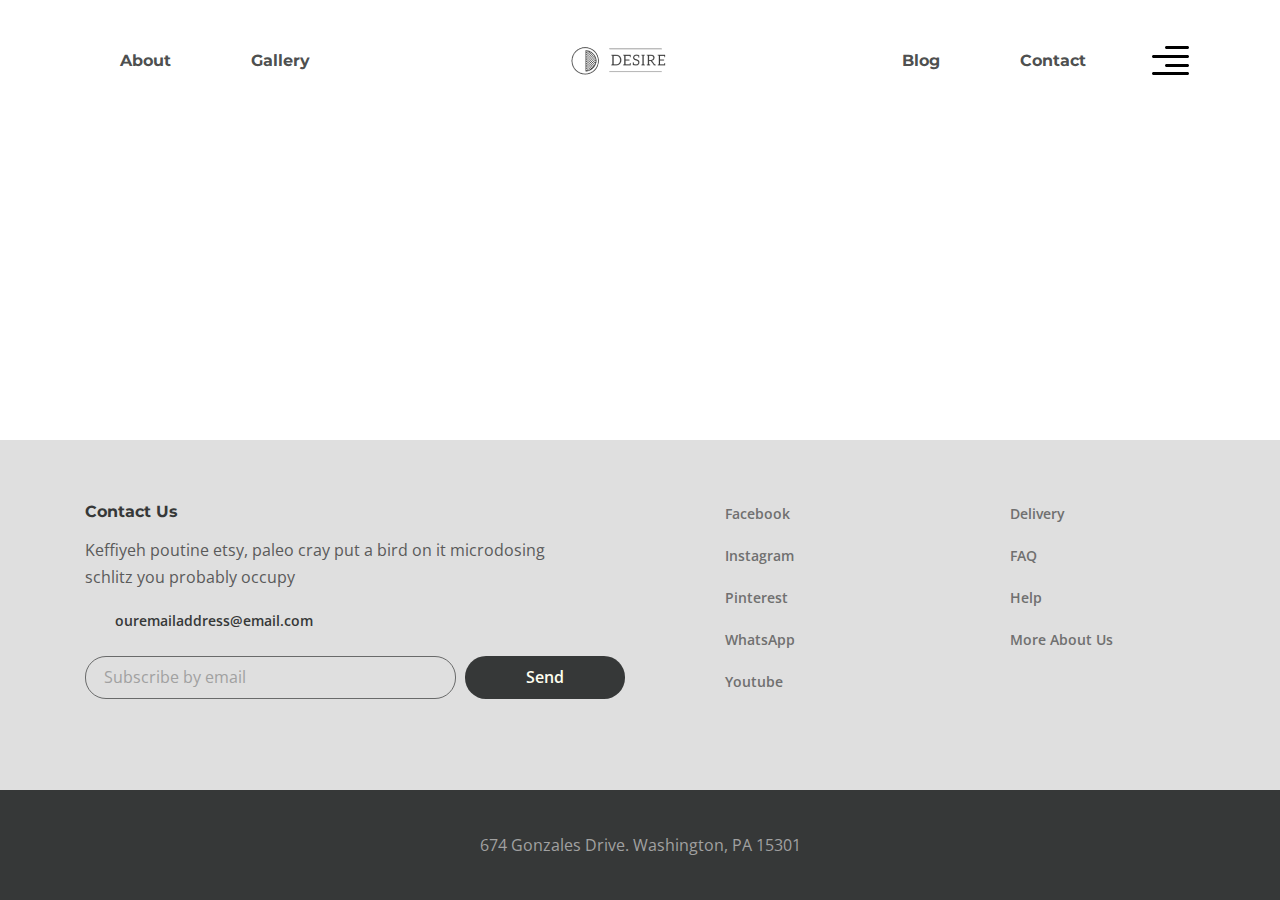
==== app/index.html @ 01f52d3f "Шапка готова, футер без иконок" ====
<!DOCTYPE html>
<html lang="en">
  <head>
    <meta charset="UTF-8" />
    <meta name="viewport" content="width=device-width, initial-scale=1.0" />
    <title>Document</title>
    <link rel="preconnect" href="https://fonts.googleapis.com" />
    <link rel="preconnect" href="https://fonts.gstatic.com" crossorigin />
    <link
      href="https://fonts.googleapis.com/css2?family=Montserrat:wght@700&family=Open+Sans:wght@400;600&display=swap"
      rel="stylesheet"
    />
    <link rel="stylesheet" href="css/style.min.css" />
  </head>

  <body>
    <div class="wrapper">
      <header class="header">
        <div class="container">
          <div class="header__inner">
            <nav class="menu">
              <ul class="menu__list">
                <li class="menu__list-item">
                  <a class="menu__list-link" href="#">About</a>
                </li>
                <li class="menu__list-item">
                  <a class="menu__list-link" href="#">Gallery</a>
                </li>
              </ul>
            </nav>
            <a class="logo" href="#">
              <img src="images/logo.png" alt="" />
            </a>
            <nav class="menu">
              <ul class="menu__list">
                <li class="menu__list-item">
                  <a class="menu__list-link" href="#">Blog</a>
                </li>
                <li class="menu__list-item">
                  <a class="menu__list-link" href="#">Contact</a>
                </li>
              </ul>
            </nav>
            <button class="header__btn">
              <img src="images/icon_menu.svg" alt="" />
            </button>
          </div>
        </div>
      </header>
      <main class="main"></main>
      <footer class="footer">
        <div class="footer__content">
          <div class="container">
            <div class="footer__inner">
              <div class="footer__info">
                <h6 class="footer__info-title">Contact Us</h6>
                <p class="footer__info-text">
                  Keffiyeh poutine etsy, paleo cray put a bird on it microdosing
                  schlitz you probably occupy
                </p>
                <a
                  class="footer__info-email"
                  href="mailto:ouremailaddress@email.com"
                >
                  ouremailaddress@email.com
                </a>
                <form class="footer_form">
                  <input
                    class="footer_form-input"
                    type="text"
                    placeholder="Subscribe by email"
                  />
                  <button class="footer_form-button" type="submit">Send</button>
                </form>
              </div>
              <ul class="footer__social">
                <li class="footer__social-item">
                  <a class="footer__social-link" href="#">Facebook</a>
                </li>
                <li class="footer__social-item">
                  <a class="footer__social-link" href="#">Instagram</a>
                </li>
                <li class="footer__social-item">
                  <a class="footer__social-link" href="#">Pinterest</a>
                </li>
                <li class="footer__social-item">
                  <a class="footer__social-link" href="#">WhatsApp</a>
                </li>
                <li class="footer__social-item">
                  <a class="footer__social-link" href="#">Youtube</a>
                </li>
              </ul>
              <nav class="footer__menu">
                <ul class="footer__menu-list">
                  <li class="footer__menu-item">
                    <a class="footer__menu-link" href="#">Delivery</a>
                  </li>
                  <li class="footer__menu-item">
                    <a class="footer__menu-link" href="#">FAQ</a>
                  </li>
                  <li class="footer__menu-item">
                    <a class="footer__menu-link" href="#">Help</a>
                  </li>
                  <li class="footer__menu-item">
                    <a class="footer__menu-link" href="#">More About Us</a>
                  </li>
                </ul>
              </nav>
            </div>
          </div>
        </div>
        <div class="footer__copyright">
          <div class="container">
            <p>674 Gonzales Drive. Washington, PA 15301</p>
          </div>
        </div>
      </footer>
    </div>

    <script src="js/main.min.js"></script>
  </body>
</html>
---- app/css/style.min.css ----
.menu__list-link,.footer__info-title{font-family:"Montserrat", sans-serif;font-weight:700}html{-webkit-box-sizing:border-box;box-sizing:border-box}*,*::after,*::before{-webkit-box-sizing:inherit;box-sizing:inherit}ul[class],ol[class]{padding:0}body,h1,h2,h3,h4,h5,h6,p,ul,ol,li,figure,figcaption,blockquote,dl,dd{margin:0;font-size:inherit}ul[class]{list-style:none}img{max-width:100%;display:block}input,button,textarea,select{font:inherit}a{text-decoration:none}html,body{height:100%}body{font-family:"Open Sans", sans-serif;font-weight:400;font-size:16px;line-height:27px;color:#5a5a5a}.wrapper{display:-webkit-box;display:-ms-flexbox;display:flex;-webkit-box-orient:vertical;-webkit-box-direction:normal;-ms-flex-direction:column;flex-direction:column;min-height:100%}.main{-webkit-box-flex:1;-ms-flex:1 0 auto;flex:1 0 auto}.footer{-webkit-box-flex:0;-ms-flex:0 0 auto;flex:0 0 auto}.container{max-width:1140px;margin:0 auto;padding:0 15px}.header__inner{display:-webkit-box;display:-ms-flexbox;display:flex;-webkit-box-pack:justify;-ms-flex-pack:justify;justify-content:space-between;-webkit-box-align:center;-ms-flex-align:center;align-items:center;height:120px}.header__btn{background-color:transparent;border:none;cursor:pointer}.menu{padding-right:15px}.menu__list{display:-webkit-box;display:-ms-flexbox;display:flex}.menu__list-item{padding-left:35px;padding-right:45px}.menu__list-link{color:rgba(54,56,56,0.9033);line-height:22px}.logo{margin:0 auto}.footer_form{display:-webkit-box;display:-ms-flexbox;display:flex}.footer_form-input{padding:7px 10px 7px 18px;border-radius:21px;background-color:transparent;border:1px solid rgba(54,56,56,0.7);width:100%}.footer_form-input::-webkit-input-placeholder{font-family:"Open Sans", sans-serif;font-weight:400;font-size:16px;line-height:72px;color:#a1a1a1}.footer_form-input::-moz-placeholder{font-family:"Open Sans", sans-serif;font-weight:400;font-size:16px;line-height:72px;color:#a1a1a1}.footer_form-input:-ms-input-placeholder{font-family:"Open Sans", sans-serif;font-weight:400;font-size:16px;line-height:72px;color:#a1a1a1}.footer_form-input::-ms-input-placeholder{font-family:"Open Sans", sans-serif;font-weight:400;font-size:16px;line-height:72px;color:#a1a1a1}.footer_form-input::placeholder{font-family:"Open Sans", sans-serif;font-weight:400;font-size:16px;line-height:72px;color:#a1a1a1}.footer_form-button{background-color:#363838;border:none;color:#fffff0;border-radius:21px;font-weight:600;padding:6px 12px;min-width:160px;margin-left:9px}.footer__content{background-color:#dfdfdf;padding:60px 0 80px 0}.footer__inner{display:-webkit-box;display:-ms-flexbox;display:flex;-webkit-box-pack:justify;-ms-flex-pack:justify;justify-content:space-between}.footer__info{width:540px}.footer__info-title{color:#363838;margin-bottom:14px;line-height:23px;font-size:16px}.footer__info-text{margin-bottom:16px;max-width:476px}.footer__info-email{font-weight:600;font-size:14px;color:#363838;margin-bottom:22px;padding-left:30px;display:inline-block}.footer__social{width:125px;margin-right:auto;margin-left:100px}.footer__social-link{display:inline-block;margin-bottom:15px;font-weight:600;font-size:14px;color:#707070}.footer__menu{margin-right:60px;width:125px}.footer__menu-link{display:inline-block;margin-bottom:15px;font-weight:600;font-size:14px;color:#707070}.footer__copyright{background-color:#363838;color:#a1a1a1;text-align:center;padding:42px 0 41px 0}
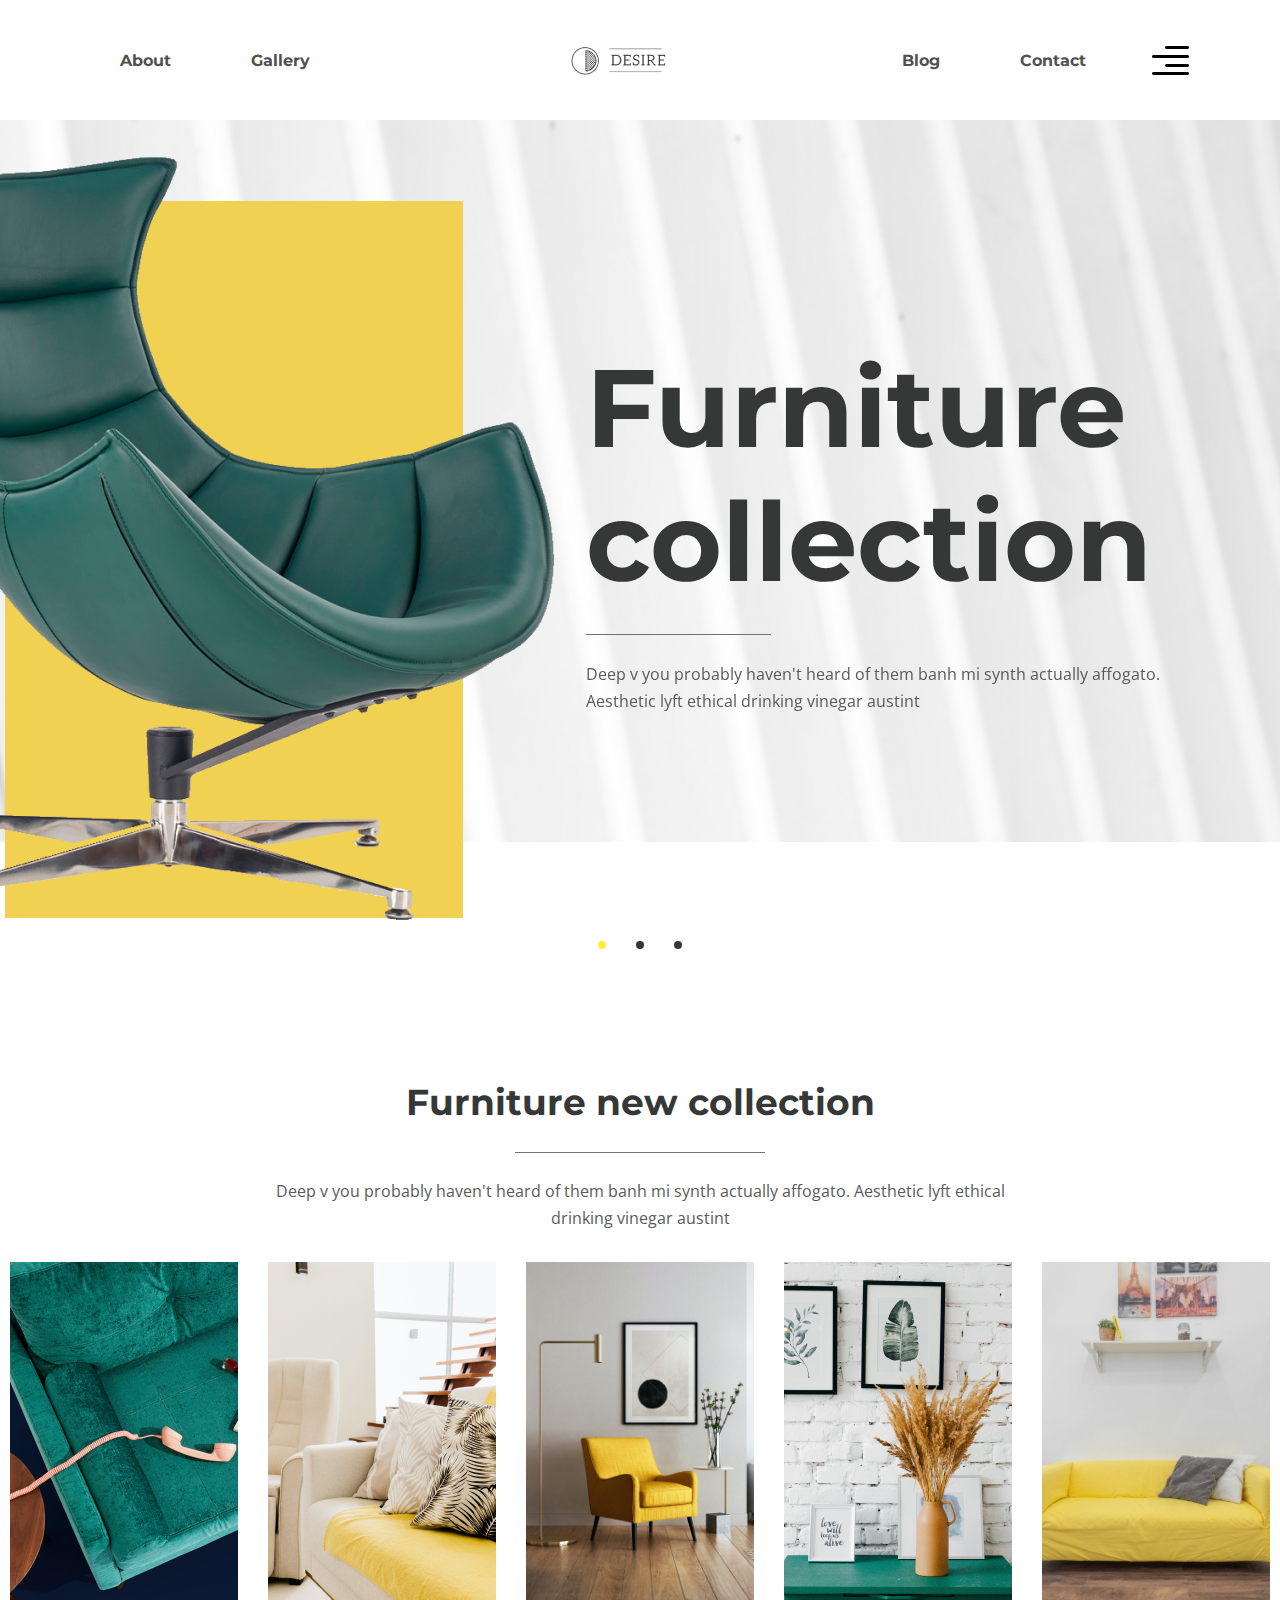
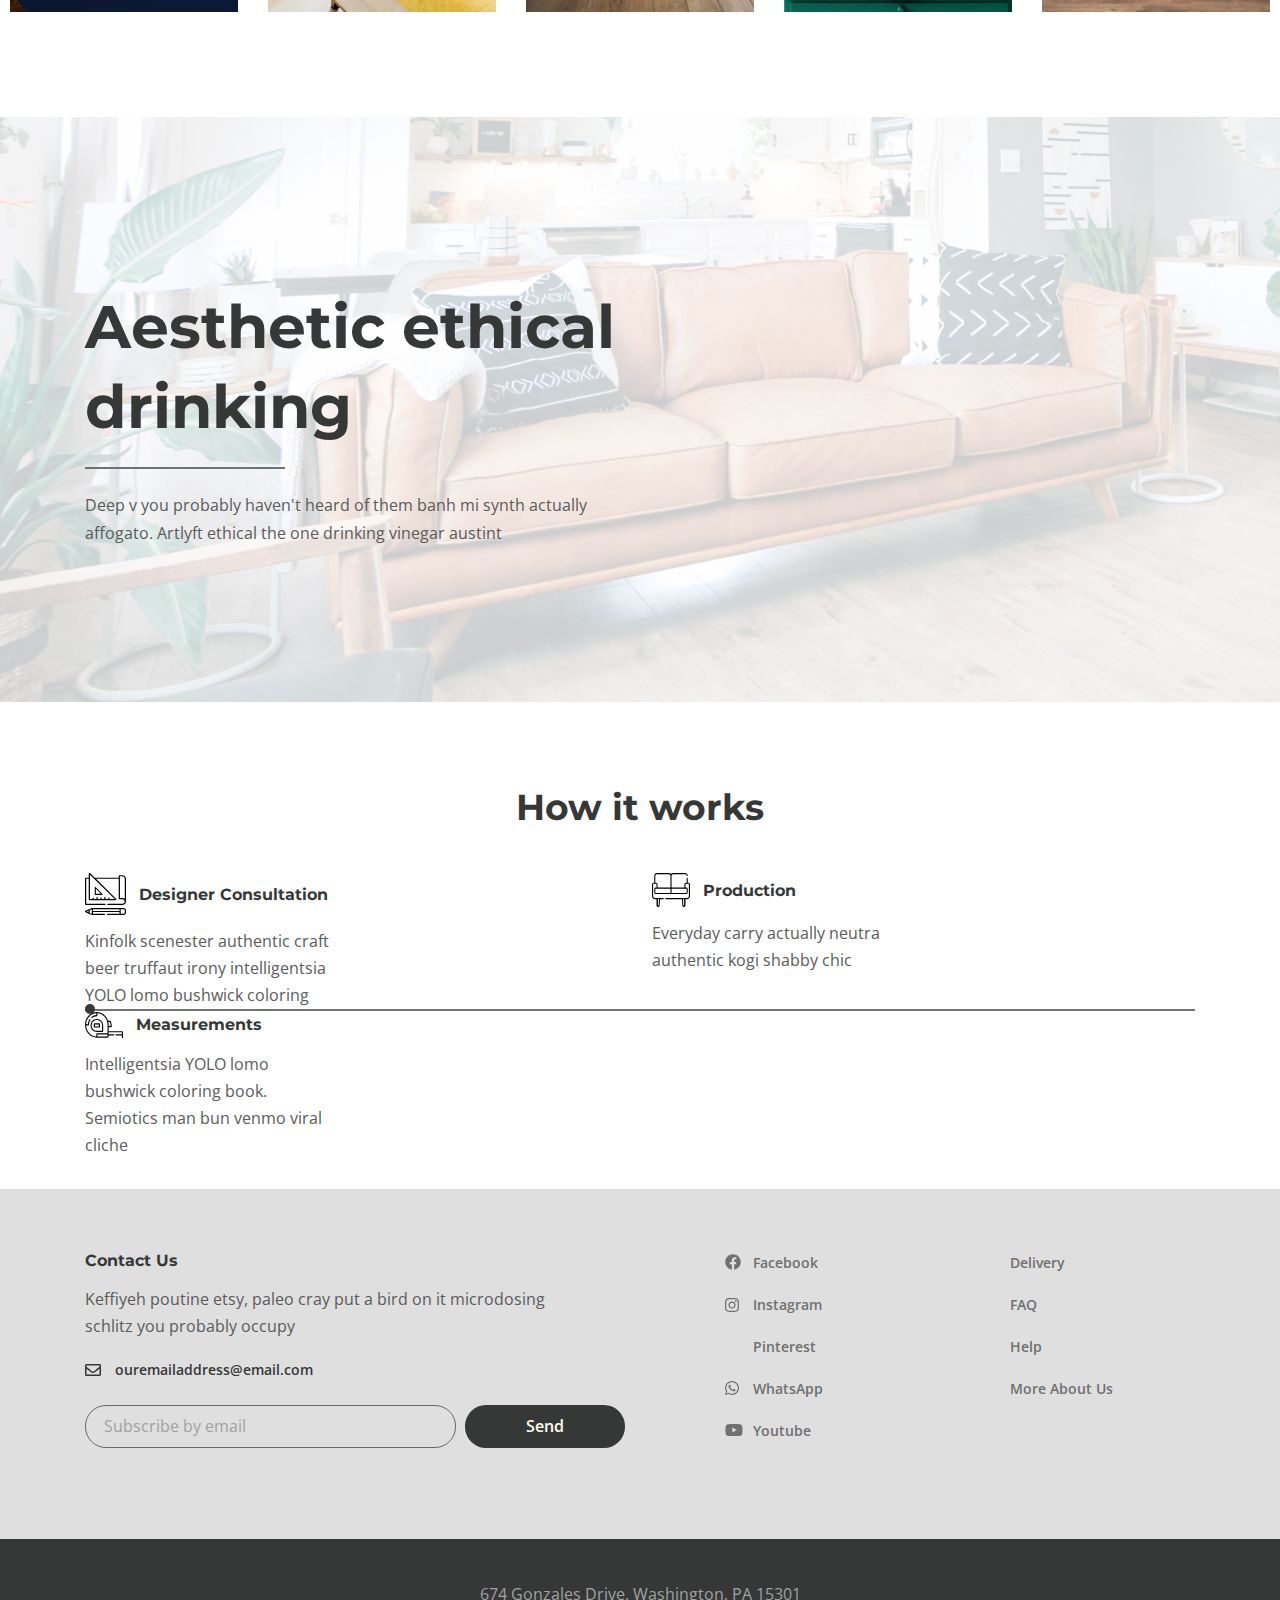
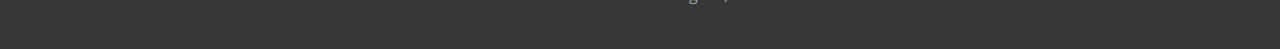
==== commit 841619d2: "Заверстал ещё 2 блока" ====
--- a/app/index.html
+++ b/app/index.html
@@ -42,12 +42,224 @@
               </ul>
             </nav>
             <button class="header__btn">
-              <img src="images/icon_menu.svg" alt="" />
+              <img src="images/icon_menu.svg" alt="menu" />
             </button>
+            <div class="rightside-menu rightside-menu--close">
+              <button class="rightside-menu__close">
+                <img src="images/close.svg" alt="close" />
+              </button>
+              <div class="rightside-menu__content">
+                <a class="rightside-menu__logo" href="#">
+                  <img src="images/logo-big.png" alt="logo" />
+                </a>
+                <h4 class="rightside-menu__title">Furniture for life</h4>
+                <p class="rightside-menu__text">
+                  Sustainable hot chicken skateboard, dreamcatcher meggings
+                  actually squid. Slow-carb everyday carry +1 art party
+                  microdosing, put a bird on it brooklyn
+                </p>
+                <img
+                  class="rightside-menu__images"
+                  src="images/rightside-img.jpg"
+                  alt="images"
+                />
+              </div>
+            </div>
           </div>
         </div>
       </header>
-      <main class="main"></main>
+      <main class="main">
+        <section class="top">
+          <div class="top__inner">
+            <div class="top__slider">
+              <div class="top__slider-item">
+                <img
+                  class="top__slider-img"
+                  src="images/slider-img.png"
+                  alt="images"
+                />
+                <div class="top__slider-info">
+                  <h2 class="top__slider-title">Furniture collection</h2>
+                  <p class="top__slider-text">
+                    Deep v you probably haven't heard of them banh mi synth
+                    actually affogato. Aesthetic lyft ethical drinking vinegar
+                    austint
+                  </p>
+                </div>
+              </div>
+              <div class="top__slider-item">
+                <img
+                  class="top__slider-img"
+                  src="images/slider-img.png"
+                  alt="images"
+                />
+                <div class="top__slider-info">
+                  <h2 class="top__slider-title">Furniture collection</h2>
+                  <p class="top__slider-text">
+                    Deep v you probably haven't heard of them banh mi synth
+                    actually affogato. Aesthetic lyft ethical drinking vinegar
+                    austint
+                  </p>
+                </div>
+              </div>
+              <div class="top__slider-item">
+                <img
+                  class="top__slider-img"
+                  src="images/slider-img.png"
+                  alt="images"
+                />
+                <div class="top__slider-info">
+                  <h2 class="top__slider-title">Furniture collection</h2>
+                  <p class="top__slider-text">
+                    Deep v you probably haven't heard of them banh mi synth
+                    actually affogato. Aesthetic lyft ethical drinking vinegar
+                    austint
+                  </p>
+                </div>
+              </div>
+            </div>
+          </div>
+        </section>
+        <section class="new-collection">
+          <div class="container-fluid">
+            <h3 class="new-collection__title">Furniture new collection</h3>
+            <p class="new-collection__text">
+              Deep v you probably haven't heard of them banh mi synth actually
+              affogato. Aesthetic lyft ethical drinking vinegar austint
+            </p>
+            <div class="collection">
+              <a class="collection__item" href="#">
+                <img
+                  class="collection__images"
+                  src="images/collection-1.jpg"
+                  alt=""
+                />
+                <div class="collection__info">
+                  <h6 class="collection__info-title">
+                    Truffaut literally trust
+                  </h6>
+                  <p class="collection__info-text">
+                    Living room furntiture | Chair
+                  </p>
+                </div>
+              </a>
+              <a class="collection__item" href="#">
+                <img
+                  class="collection__images"
+                  src="images/collection-2.jpg"
+                  alt=""
+                />
+                <div class="collection__info">
+                  <h6 class="collection__info-title">
+                    Truffaut literally trust
+                  </h6>
+                  <p class="collection__info-text">
+                    Living room furntiture | Chair
+                  </p>
+                </div>
+              </a>
+              <a class="collection__item" href="#">
+                <img
+                  class="collection__images"
+                  src="images/collection-3.jpg"
+                  alt=""
+                />
+                <div class="collection__info">
+                  <h6 class="collection__info-title">
+                    Truffaut literally trust
+                  </h6>
+                  <p class="collection__info-text">
+                    Living room furntiture | Chair
+                  </p>
+                </div>
+              </a>
+              <a class="collection__item" href="#">
+                <img
+                  class="collection__images"
+                  src="images/collection-4.jpg"
+                  alt=""
+                />
+                <div class="collection__info">
+                  <h6 class="collection__info-title">
+                    Truffaut literally trust
+                  </h6>
+                  <p class="collection__info-text">
+                    Living room furntiture | Chair
+                  </p>
+                </div>
+              </a>
+              <a class="collection__item" href="#">
+                <img
+                  class="collection__images"
+                  src="images/collection-5.jpg"
+                  alt=""
+                />
+                <div class="collection__info">
+                  <h6 class="collection__info-title">
+                    Truffaut literally trust
+                  </h6>
+                  <p class="collection__info-text">
+                    Living room furntiture | Chair
+                  </p>
+                </div>
+              </a>
+            </div>
+          </div>
+        </section>
+        <section class="decor">
+          <div class="container">
+            <h2 class="decor__title">Aesthetic ethical drinking</h2>
+            <p class="decor__text">
+              Deep v you probably haven't heard of them banh mi synth actually
+              affogato. Artlyft ethical the one drinking vinegar austint
+            </p>
+          </div>
+        </section>
+        <section class="works-path">
+          <div class="container">
+            <h3 class="works-path__title">How it works</h3>
+            <div class="works-path__items">
+              <div class="works-path__items-box">
+                <div class="works-path__item">
+                  <img
+                    class="works-path__item-img"
+                    src="images/works1.svg"
+                    alt="icon"
+                  />
+                  <h6 class="works-path__item-title">Designer Consultation</h6>
+                  <p class="works-path__item-text">
+                    Kinfolk scenester authentic craft beer truffaut irony
+                    intelligentsia YOLO lomo bushwick coloring
+                  </p>
+                </div>
+                <div class="works-path__item works-path__item-title--prodaction">
+                  <img
+                    class="works-path__item-img"
+                    src="images/works2.svg"
+                    alt="icon"
+                  />
+                  <h6 class="works-path__item-title">Production</h6>
+                  <p class="works-path__item-text">
+                    Everyday carry actually neutra authentic kogi shabby chic
+                  </p>
+                </div>
+              </div>
+              <div class="works-path__item">
+                <img
+                  class="works-path__item-img"
+                  src="images/works3.svg"
+                  alt="icon"
+                />
+                <h6 class="works-path__item-title">Measurements</h6>
+                <p class="works-path__item-text">
+                  Intelligentsia YOLO lomo bushwick coloring book. Semiotics man
+                  bun venmo viral cliche
+                </p>
+              </div>
+            </div>
+          </div>
+        </section>
+      </main>
       <footer class="footer">
         <div class="footer__content">
           <div class="container">
@@ -75,19 +287,39 @@
               </div>
               <ul class="footer__social">
                 <li class="footer__social-item">
-                  <a class="footer__social-link" href="#">Facebook</a>
-                </li>
-                <li class="footer__social-item">
-                  <a class="footer__social-link" href="#">Instagram</a>
-                </li>
-                <li class="footer__social-item">
-                  <a class="footer__social-link" href="#">Pinterest</a>
-                </li>
-                <li class="footer__social-item">
-                  <a class="footer__social-link" href="#">WhatsApp</a>
-                </li>
-                <li class="footer__social-item">
-                  <a class="footer__social-link" href="#">Youtube</a>
+                  <a
+                    class="footer__social-link footer__social-link--facebook"
+                    href="#"
+                    >Facebook</a
+                  >
+                </li>
+                <li class="footer__social-item">
+                  <a
+                    class="footer__social-link footer__social-link--instagram"
+                    href="#"
+                    >Instagram</a
+                  >
+                </li>
+                <li class="footer__social-item">
+                  <a
+                    class="footer__social-link footer__social-link--pinterest"
+                    href="#"
+                    >Pinterest</a
+                  >
+                </li>
+                <li class="footer__social-item">
+                  <a
+                    class="footer__social-link footer__social-link--whatsappt"
+                    href="#"
+                    >WhatsApp</a
+                  >
+                </li>
+                <li class="footer__social-item">
+                  <a
+                    class="footer__social-link footer__social-link--youtube"
+                    href="#"
+                    >Youtube</a
+                  >
                 </li>
               </ul>
               <nav class="footer__menu">
--- a/app/css/style.min.css
+++ b/app/css/style.min.css
@@ -1 +1 @@
-.menu__list-link,.footer__info-title{font-family:"Montserrat", sans-serif;font-weight:700}html{-webkit-box-sizing:border-box;box-sizing:border-box}*,*::after,*::before{-webkit-box-sizing:inherit;box-sizing:inherit}ul[class],ol[class]{padding:0}body,h1,h2,h3,h4,h5,h6,p,ul,ol,li,figure,figcaption,blockquote,dl,dd{margin:0;font-size:inherit}ul[class]{list-style:none}img{max-width:100%;display:block}input,button,textarea,select{font:inherit}a{text-decoration:none}html,body{height:100%}body{font-family:"Open Sans", sans-serif;font-weight:400;font-size:16px;line-height:27px;color:#5a5a5a}.wrapper{display:-webkit-box;display:-ms-flexbox;display:flex;-webkit-box-orient:vertical;-webkit-box-direction:normal;-ms-flex-direction:column;flex-direction:column;min-height:100%}.main{-webkit-box-flex:1;-ms-flex:1 0 auto;flex:1 0 auto}.footer{-webkit-box-flex:0;-ms-flex:0 0 auto;flex:0 0 auto}.container{max-width:1140px;margin:0 auto;padding:0 15px}.header__inner{display:-webkit-box;display:-ms-flexbox;display:flex;-webkit-box-pack:justify;-ms-flex-pack:justify;justify-content:space-between;-webkit-box-align:center;-ms-flex-align:center;align-items:center;height:120px}.header__btn{background-color:transparent;border:none;cursor:pointer}.menu{padding-right:15px}.menu__list{display:-webkit-box;display:-ms-flexbox;display:flex}.menu__list-item{padding-left:35px;padding-right:45px}.menu__list-link{color:rgba(54,56,56,0.9033);line-height:22px}.logo{margin:0 auto}.footer_form{display:-webkit-box;display:-ms-flexbox;display:flex}.footer_form-input{padding:7px 10px 7px 18px;border-radius:21px;background-color:transparent;border:1px solid rgba(54,56,56,0.7);width:100%}.footer_form-input::-webkit-input-placeholder{font-family:"Open Sans", sans-serif;font-weight:400;font-size:16px;line-height:72px;color:#a1a1a1}.footer_form-input::-moz-placeholder{font-family:"Open Sans", sans-serif;font-weight:400;font-size:16px;line-height:72px;color:#a1a1a1}.footer_form-input:-ms-input-placeholder{font-family:"Open Sans", sans-serif;font-weight:400;font-size:16px;line-height:72px;color:#a1a1a1}.footer_form-input::-ms-input-placeholder{font-family:"Open Sans", sans-serif;font-weight:400;font-size:16px;line-height:72px;color:#a1a1a1}.footer_form-input::placeholder{font-family:"Open Sans", sans-serif;font-weight:400;font-size:16px;line-height:72px;color:#a1a1a1}.footer_form-button{background-color:#363838;border:none;color:#fffff0;border-radius:21px;font-weight:600;padding:6px 12px;min-width:160px;margin-left:9px}.footer__content{background-color:#dfdfdf;padding:60px 0 80px 0}.footer__inner{display:-webkit-box;display:-ms-flexbox;display:flex;-webkit-box-pack:justify;-ms-flex-pack:justify;justify-content:space-between}.footer__info{width:540px}.footer__info-title{color:#363838;margin-bottom:14px;line-height:23px;font-size:16px}.footer__info-text{margin-bottom:16px;max-width:476px}.footer__info-email{font-weight:600;font-size:14px;color:#363838;margin-bottom:22px;padding-left:30px;display:inline-block}.footer__social{width:125px;margin-right:auto;margin-left:100px}.footer__social-link{display:inline-block;margin-bottom:15px;font-weight:600;font-size:14px;color:#707070}.footer__menu{margin-right:60px;width:125px}.footer__menu-link{display:inline-block;margin-bottom:15px;font-weight:600;font-size:14px;color:#707070}.footer__copyright{background-color:#363838;color:#a1a1a1;text-align:center;padding:42px 0 41px 0}
+.menu__list-link,.footer__info-title,.rightside-menu__title,.top__slider-title,.new-collection__title,.collection__info-title,.decor__title,.works-path__title,.works-path__item-title{font-family:"Montserrat", sans-serif;font-weight:700}html{-webkit-box-sizing:border-box;box-sizing:border-box}*,*::after,*::before{-webkit-box-sizing:inherit;box-sizing:inherit}ul[class],ol[class]{padding:0}body,h1,h2,h3,h4,h5,h6,p,ul,ol,li,figure,figcaption,blockquote,dl,dd{margin:0;font-size:inherit}ul[class]{list-style:none}img{max-width:100%;display:block}input,button,textarea,select{font:inherit}a{text-decoration:none}.slick-slider{position:relative;display:block;-webkit-box-sizing:border-box;box-sizing:border-box;-webkit-touch-callout:none;-webkit-user-select:none;-moz-user-select:none;-ms-user-select:none;user-select:none;-ms-touch-action:pan-y;touch-action:pan-y;-webkit-tap-highlight-color:transparent}.slick-list{position:relative;overflow:hidden;display:block;margin:0;padding:0}.slick-list:focus{outline:none}.slick-list.dragging{cursor:pointer;cursor:hand}.slick-slider .slick-track,.slick-slider .slick-list{-webkit-transform:translate3d(0, 0, 0);-ms-transform:translate3d(0, 0, 0);transform:translate3d(0, 0, 0)}.slick-track{position:relative;left:0;top:0;display:block;margin-left:auto;margin-right:auto}.slick-track:before,.slick-track:after{content:"";display:table}.slick-track:after{clear:both}.slick-loading .slick-track{visibility:hidden}.slick-slide{float:left;height:100%;min-height:1px;display:none}[dir="rtl"] .slick-slide{float:right}.slick-slide img{display:block}.slick-slide.slick-loading img{display:none}.slick-slide.dragging img{pointer-events:none}.slick-initialized .slick-slide{display:block}.slick-loading .slick-slide{visibility:hidden}.slick-vertical .slick-slide{display:block;height:auto;border:1px solid transparent}.slick-arrow.slick-hidden{display:none}html,body{height:100%}body{font-family:"Open Sans", sans-serif;font-weight:400;font-size:16px;line-height:27px;color:#5a5a5a;overflow-x:hidden;min-width:320px}.wrapper{display:-webkit-box;display:-ms-flexbox;display:flex;-webkit-box-orient:vertical;-webkit-box-direction:normal;-ms-flex-direction:column;flex-direction:column;min-height:100%}.main{-webkit-box-flex:1;-ms-flex:1 0 auto;flex:1 0 auto}.footer{-webkit-box-flex:0;-ms-flex:0 0 auto;flex:0 0 auto}.container{max-width:1140px;margin:0 auto;padding:0 15px}.container-fluid{max-width:1920px;margin:0 auto;padding:0 10px}.slick-dots{display:-webkit-box;display:-ms-flexbox;display:flex;-webkit-box-pack:center;-ms-flex-pack:center;justify-content:center;-webkit-box-align:center;-ms-flex-align:center;align-items:center}.slick-dots li{margin:0 15px}.slick-dots button{background-color:#363838;border-radius:50%;border:none;width:8px;height:8px;padding:0;font-size:0}.slick-dots li.slick-active button{background-color:#ffef35}.header__inner{display:-webkit-box;display:-ms-flexbox;display:flex;-webkit-box-pack:justify;-ms-flex-pack:justify;justify-content:space-between;-webkit-box-align:center;-ms-flex-align:center;align-items:center;height:120px}.header__btn{background-color:transparent;border:none;cursor:pointer}.menu{padding-right:15px}.menu__list{display:-webkit-box;display:-ms-flexbox;display:flex}.menu__list-item{padding-left:35px;padding-right:45px}.menu__list-link{color:rgba(54,56,56,0.9033);line-height:22px}.logo{margin:0 auto}.footer_form{display:-webkit-box;display:-ms-flexbox;display:flex}.footer_form-input{padding:7px 10px 7px 18px;border-radius:21px;background-color:transparent;border:1px solid rgba(54,56,56,0.7);width:100%}.footer_form-input::-webkit-input-placeholder{font-family:"Open Sans", sans-serif;font-weight:400;font-size:16px;line-height:72px;color:#a1a1a1}.footer_form-input::-moz-placeholder{font-family:"Open Sans", sans-serif;font-weight:400;font-size:16px;line-height:72px;color:#a1a1a1}.footer_form-input:-ms-input-placeholder{font-family:"Open Sans", sans-serif;font-weight:400;font-size:16px;line-height:72px;color:#a1a1a1}.footer_form-input::-ms-input-placeholder{font-family:"Open Sans", sans-serif;font-weight:400;font-size:16px;line-height:72px;color:#a1a1a1}.footer_form-input::placeholder{font-family:"Open Sans", sans-serif;font-weight:400;font-size:16px;line-height:72px;color:#a1a1a1}.footer_form-button{background-color:#363838;border:none;color:#fffff0;border-radius:21px;font-weight:600;padding:6px 12px;min-width:160px;margin-left:9px}.footer__content{background-color:#dfdfdf;padding:60px 0 80px 0}.footer__inner{display:-webkit-box;display:-ms-flexbox;display:flex;-webkit-box-pack:justify;-ms-flex-pack:justify;justify-content:space-between}.footer__info{width:540px}.footer__info-title{color:#363838;margin-bottom:14px;line-height:23px;font-size:16px}.footer__info-text{margin-bottom:16px;max-width:476px}.footer__info-email{font-weight:600;font-size:14px;color:#363838;margin-bottom:22px;padding-left:30px;display:inline-block;position:relative}.footer__info-email::before{content:"";background-image:url(../images/envelope.svg);left:0;top:8px;width:16px;height:12px;position:absolute}.footer__social{width:125px;margin-right:auto;margin-left:100px}.footer__social-link{padding-left:28px;display:inline-block;margin-bottom:15px;font-weight:600;font-size:14px;color:#707070;position:relative}.footer__social-link::before{content:"";left:0;top:5px;width:16px;height:16px;position:absolute}.footer__social-link--facebook::before{background-image:url(../images/facebook.svg)}.footer__social-link--instagram::before{background-image:url(../images/instagram.svg);width:14px;height:14px;top:7px}.footer__social-link--pinterest::before{background-image:url(../images/pinterest.svg);top:6px}.footer__social-link--whatsappt::before{background-image:url(../images/whatsapp.svg);width:14px;height:14px;top:6px}.footer__social-link--youtube::before{background-image:url(../images/youtube.svg);width:18px;height:12px;top:7px}.footer__menu{margin-right:60px;width:125px}.footer__menu-link{display:inline-block;margin-bottom:15px;font-weight:600;font-size:14px;color:#707070}.footer__copyright{background-color:#363838;color:#a1a1a1;text-align:center;padding:42px 0 41px 0}.rightside-menu{position:absolute;right:0;top:0;bottom:0;max-width:694px;background-color:#fff;padding-top:40px;width:100%;-webkit-transition:all 0.5s;-o-transition:all 0.5s;transition:all 0.5s}.rightside-menu.rightside-menu--close{-webkit-transform:translateX(500%);-ms-transform:translateX(500%);transform:translateX(500%)}.rightside-menu__close{background-color:transparent;border:none;padding:0;cursor:pointer;margin-left:50px;margin-bottom:60px}.rightside-menu__content{text-align:center;max-width:485px;margin:0 auto}.rightside-menu__title{color:#363838;font-size:36px;line-height:51px;position:relative;margin-bottom:17px;padding-bottom:17px}.rightside-menu__title::after{content:"";position:absolute;bottom:0;max-width:252px;margin:0 auto;left:0;right:0;height:1px;background-color:#6d7278}.rightside-menu__text{margin-bottom:75px}.rightside-menu__images{max-width:485px}.rightside-menu__logo{margin-bottom:40px;display:inline-block}.top__inner{padding-bottom:70px;position:relative}.top__inner::after{content:"";background-image:url("../images/slider-bg.jpg");background-repeat:no-repeat;-o-object-fit:cover;object-fit:cover;position:absolute;width:100%;height:722px;top:0;z-index:-1}.top__slider-item{display:-webkit-box !important;display:-ms-flexbox !important;display:flex !important;-webkit-box-pack:center;-ms-flex-pack:center;justify-content:center;-webkit-box-align:center;-ms-flex-align:center;align-items:center}.top__slider-img{margin-left:-15%;min-width:703px;height:815px;-o-object-fit:cover;object-fit:cover}.top__slider-info{max-width:645px;margin-left:25px}.top__slider-title{color:#363838;font-size:110px;line-height:134px;padding-bottom:26px;margin-bottom:26px;position:relative}.top__slider-title::after{content:"";position:absolute;left:0;bottom:0;width:185px;height:1px;background:#6d7278}.top__slider-text{max-width:585px}.new-collection{text-align:center;padding:45px 0 105px}.new-collection__title{font-weight:bold;font-size:36px;line-height:51px;color:#363838;padding-bottom:25px;margin-bottom:25px;position:relative}.new-collection__title:after{content:"";position:absolute;width:250px;height:1px;bottom:0;right:0;left:0;margin:0 auto;background:#6d7278}.new-collection__text{margin:0 auto 30px;max-width:730px}.collection{display:-ms-grid;display:grid;-ms-grid-columns:(1fr)[5];grid-template-columns:repeat(5, 1fr);grid-gap:30px}.collection__item{position:relative}.collection__item:hover .collection__info{opacity:1}.collection__images{min-height:350px;-o-object-fit:cover;object-fit:cover}.collection__info{opacity:0;position:absolute;top:0;bottom:0;left:0;right:0;background-color:rgba(255,255,255,0.7);padding:10px;display:-webkit-box;display:-ms-flexbox;display:flex;-webkit-box-orient:vertical;-webkit-box-direction:normal;-ms-flex-direction:column;flex-direction:column;-webkit-box-align:center;-ms-flex-align:center;align-items:center;-webkit-box-pack:center;-ms-flex-pack:center;justify-content:center;-webkit-transition:all 0.5s;-o-transition:all 0.5s;transition:all 0.5s}.collection__info-title{font-size:20px;line-height:24px;color:#363838;padding-bottom:19px;margin-bottom:19px;position:relative}.collection__info-title:after{content:"";position:absolute;width:80%;height:1px;bottom:0;right:0;left:0;margin:0 auto;background:#6d7278}.collection__info-text{font-weight:600;font-size:14px;line-height:28px;color:#707070}.decor{padding:170px 0 155px;background-image:url(../images/decor-bg.jpg);background-size:cover;background-repeat:no-repeat}.decor__title{max-width:730px;font-weight:bold;font-size:60px;line-height:80px;color:#363838;padding-bottom:22px;margin-bottom:22px;position:relative}.decor__title::after{content:"";position:absolute;left:0;bottom:0;width:200px;height:2px;background:#6d7278}.decor__text{max-width:540px;font-size:16px;line-height:28px;color:#5a5a5a}.works-path{padding:80px 0 30px}.works-path__title{text-align:center;font-weight:bold;font-size:36px;line-height:51px;text-align:center;color:#363838;margin-bottom:40px}.works-path__items-box{display:-webkit-box;display:-ms-flexbox;display:flex;-webkit-box-align:start;-ms-flex-align:start;align-items:start;border-bottom:2px solid rgba(54,56,56,0.7);position:relative}.works-path__items-box::before{content:"";position:absolute;left:0;bottom:-5px;width:10px;height:10px;border-radius:50%;background:#363838}.works-path__item{width:250px;display:-webkit-box;display:-ms-flexbox;display:flex;-ms-flex-wrap:wrap;flex-wrap:wrap;-webkit-box-align:center;-ms-flex-align:center;align-items:center}.works-path__item-title--prodaction{margin-left:317px}.works-path__item-title{margin-left:13px;color:#363838}.works-path__item-text{margin-top:13px}
